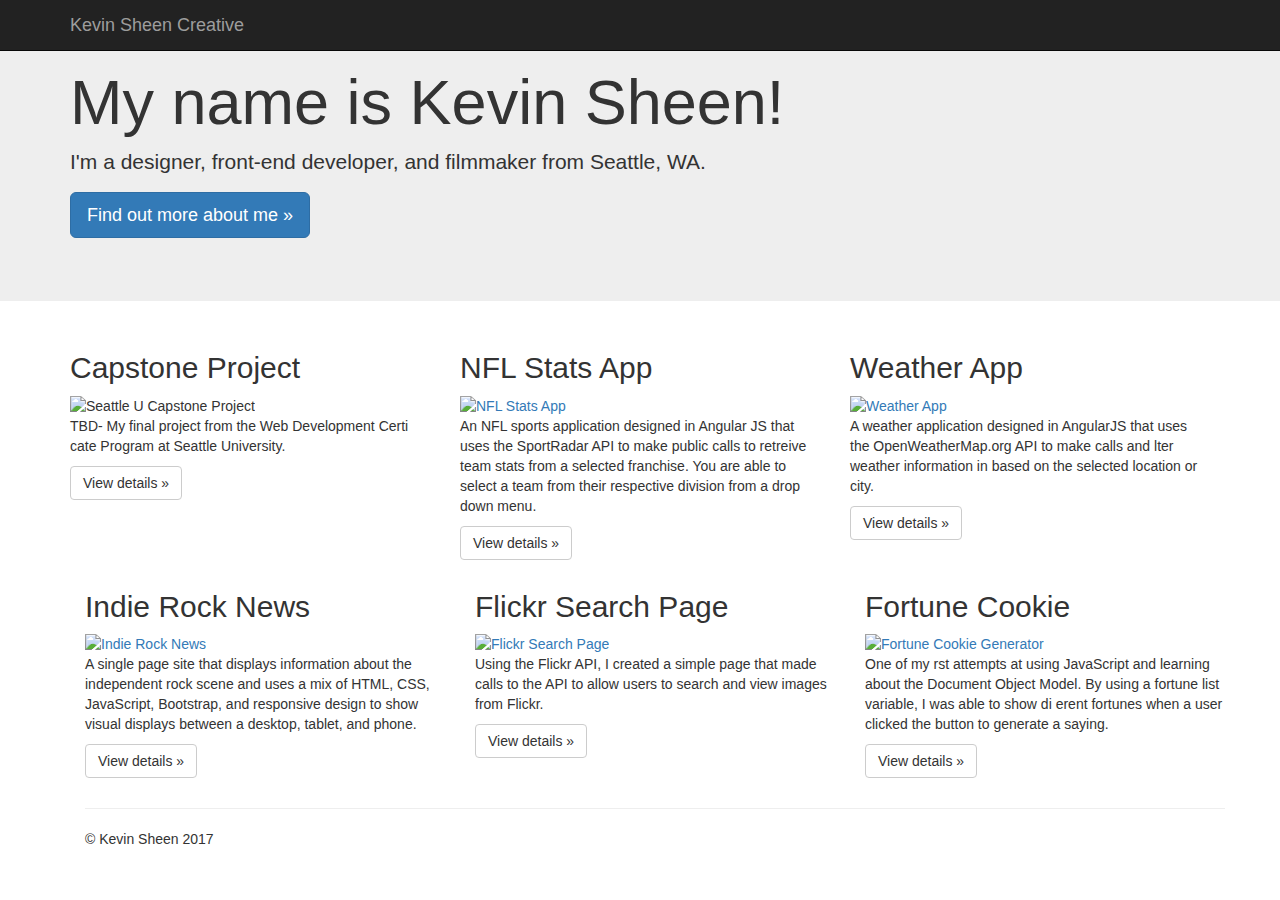
==== index.html @ 3716eb47 "updated index file" ====
<!DOCTYPE html>
<html lang="en">
  <head>
    <meta charset="utf-8">
    <meta http-equiv="X-UA-Compatible" content="IE=edge">
    <meta name="viewport" content="width=device-width, initial-scale=1">
    <!-- The above 3 meta tags *must* come first in the head; any other head content must come *after* these tags -->
    <meta name="description" content="">
    <meta name="Kevin Sheen" content="">
    <link rel="icon" href="favicon.ico">

    <title>Kevin Sheen's Portfolio</title>

    <!-- Bootstrap core CSS -->
		<link href="css/main.css" rel="stylesheet">
    <link href="bower_components/bootstrap/dist/css/bootstrap.min.css" rel="stylesheet">
	  <link href="bower_components/font-awesome/css/font-awesome.css" rel="stylesheet">

    <!-- IE10 viewport hack for Surface/desktop Windows 8 bug -->
    <link href="../../assets/css/ie10-viewport-bug-workaround.css" rel="stylesheet">

    <!-- Custom styles for this template -->
    <link href="jumbotron.css" rel="stylesheet">

    <!-- Just for debugging purposes. Don't actually copy these 2 lines! -->
    <!--[if lt IE 9]><script src="../../assets/js/ie8-responsive-file-warning.js"></script><![endif]-->
    <script src="../../assets/js/ie-emulation-modes-warning.js"></script>

    <!-- HTML5 shim and Respond.js for IE8 support of HTML5 elements and media queries -->
    <!--[if lt IE 9]>
      <script src="https://oss.maxcdn.com/html5shiv/3.7.3/html5shiv.min.js"></script>
      <script src="https://oss.maxcdn.com/respond/1.4.2/respond.min.js"></script>
    <![endif]-->
		
		
  </head>

  <body>

    <nav class="navbar navbar-inverse navbar-fixed-top">
      <div class="container">
        <div class="navbar-header">
          <button type="button" class="navbar-toggle collapsed" data-toggle="collapse" data-target="#navbar" aria-expanded="false" aria-controls="navbar">
            <span class="sr-only">Toggle navigation</span>
            <span class="icon-bar"></span>
            <span class="icon-bar"></span>
            <span class="icon-bar"></span>
          </button>
          <a class="navbar-brand" href="#">Kevin Sheen Creative</a>
        </div>
			
				<ul class="nav navbar-nav social">
                                      
         <li><a href="https://www.twitter.com/kevinsheen"> <i class="fa fa-twitter"></i> </a></li>
         <li><a href="http://www.github.com/kevinsheen"> <i class="fa fa-github"></i> </a> </li>  
         <li><a href="https://www.linkedin.com/in/kevin-sheen-4102b75b"> <i class="fa fa-linkedin"></i> </a></li>
                                      
        </ul>
        
				<div id="navbar" class="navbar-collapse collapse">
          <form class="navbar-form navbar-right">
            <div class="form-group">
            </div><!--/.navbar-collapse -->
      </div>
    </nav>
          
         
          

    <!-- Main jumbotron for a primary marketing message or call to action -->
    <div class="jumbotron">
      <div class="container">
        <h1>My name is Kevin Sheen!</h1>
        <p>I'm a designer, front-end developer, and filmmaker from Seattle, WA.</p>
        <p><a class="btn btn-primary btn-lg" href="#" role="button">Find out more about me &raquo;</a></p>
      </div>
    </div>

    <div class="container">
      <!-- Example row of columns -->
      <div class="row">
        <div class="col-md-4">
          <h2>Capstone Project</h2>
					<img src="images/capstone-project.jpg" alt="Seattle U Capstone Project" style="width:304px;height:228px;">
          <p>TBD- My final project from the Web Development Certi cate Program at Seattle University.</p>
          <p><a class="btn btn-default" href="#" role="button">View details &raquo;</a></p>
        </div>
        <div class="col-md-4">
          <h2>NFL Stats App</h2>
					<a href="http://kevinsheen.ninja/NFL-team-stats-two/"><img src="images/NFLTeamStatsImage.jpg" alt="NFL Stats App" style="width:304px;height:228px;"></a>
          <p>An NFL sports application designed in Angular JS that uses the SportRadar API to make public calls to retreive team stats from a selected franchise. You are able to select a team from their respective division from a drop down menu.</p>
          <p><a class="btn btn-default" href="#" role="button">View details &raquo;</a></p>
       </div>
        <div class="col-md-4">
          <h2>Weather App</h2>
					<a href="http://kevinsheen.ninja/weather-app-two/"><img src="images/weather-app.png" alt="Weather App" style="width:298px;height:228px;"></a>
          <p>A weather application designed in AngularJS that uses the OpenWeatherMap.org API to make calls and  lter weather information in based on the selected location or city.</p>
          <p><a class="btn btn-default" href="#" role="button">View details &raquo;</a></p>
        </div>
      </div>
			
			<div class="container">
      <!-- Example row of columns -->
      <div class="row">
        <div class="col-md-4">
          <h2>Indie Rock News</h2>
					<a href="http://kevinsheen.ninja/wats1020-final-project/"><img src="images/indierocknews.png" alt="Indie Rock News" style="width:304px;height:228px;"></a>
          <p>A single page site that displays information about the independent rock scene and uses a mix of HTML, CSS, JavaScript, Bootstrap, and responsive design to show visual displays between a desktop, tablet, and phone.</p>
          <p><a class="btn btn-default" href="#" role="button">View details &raquo;</a></p>
        </div>
        <div class="col-md-4">
          <h2>Flickr Search Page</h2>
					<a href="http://kevinsheen.ninja/wats1020-flickr-search/"><img src="images/flickr-search-page.png" alt="Flickr Search Page" style="width:302px;height:260px;"></a>
          <p>Using the Flickr API, I created a simple page that made calls to the API to allow users to search and view images from Flickr.</p>
          <p><a class="btn btn-default" href="#" role="button">View details &raquo;</a></p>
       </div>
        <div class="col-md-4">
          <h2>Fortune Cookie</h2>
					<a href="http://kevinsheen.ninja/wats1020-dom-basics/"><img src="images/fortune-cookie-generator.png" alt="Fortune Cookie Generator" style="width:302px;height:228px;"></a>
          <p>One of my  rst attempts at using JavaScript and learning about the Document Object Model. By using a fortune list variable, I was able to show di erent fortunes when a user clicked the button to generate a saying.</p>
          <p><a class="btn btn-default" href="#" role="button">View details &raquo;</a></p>
        </div>
      </div>

      <hr>

      <footer>
        <p>&copy; Kevin Sheen 2017</p>
      </footer>
    </div> <!-- /container -->


    <!-- Bootstrap core JavaScript
    ================================================== -->
    <!-- Placed at the end of the document so the pages load faster -->
    <script src="https://ajax.googleapis.com/ajax/libs/jquery/1.12.4/jquery.min.js"></script>
    <script>window.jQuery || document.write('<script src="../../assets/js/vendor/jquery.min.js"><\/script>')</script>
    <script src="../../dist/js/bootstrap.min.js"></script>
    <!-- IE10 viewport hack for Surface/desktop Windows 8 bug -->
    <script src="../../assets/js/ie10-viewport-bug-workaround.js"></script>
  </body>
</html>
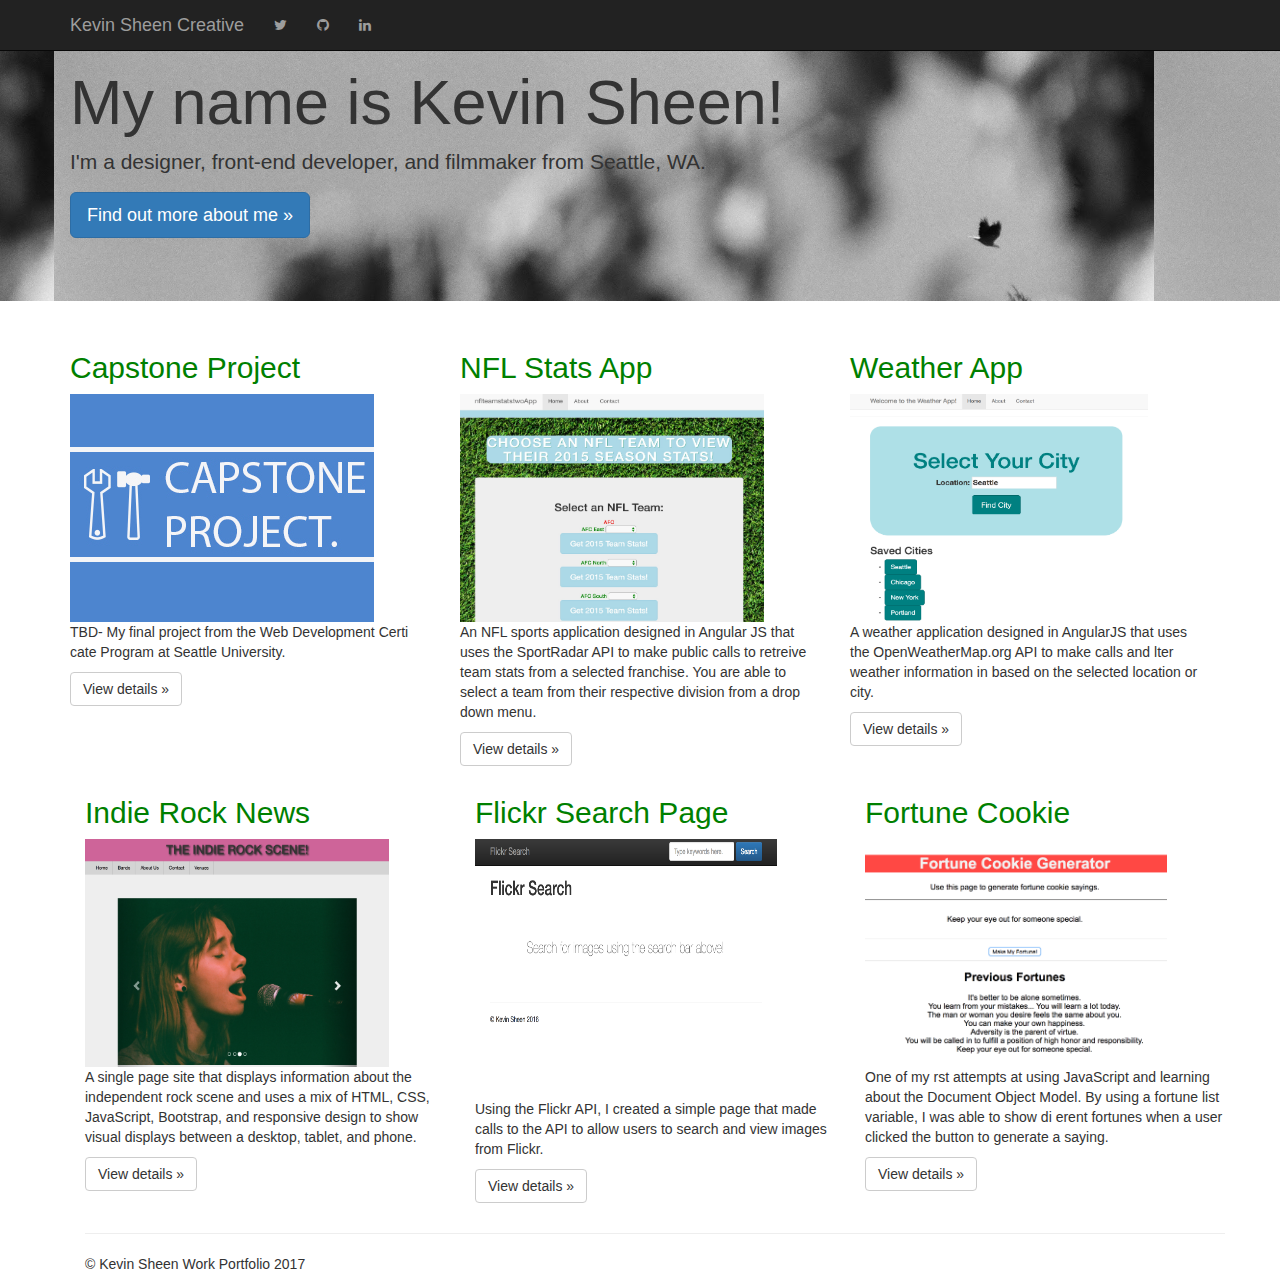
==== commit 3102963e: "worked on index file" ====
--- a/index.html
+++ b/index.html
@@ -47,22 +47,25 @@
             <span class="icon-bar"></span>
           </button>
           <a class="navbar-brand" href="#">Kevin Sheen Creative</a>
-        </div>
-			
-				<ul class="nav navbar-nav social">
+					
+					<ul class="nav navbar-nav social" id="social">
                                       
          <li><a href="https://www.twitter.com/kevinsheen"> <i class="fa fa-twitter"></i> </a></li>
          <li><a href="http://www.github.com/kevinsheen"> <i class="fa fa-github"></i> </a> </li>  
          <li><a href="https://www.linkedin.com/in/kevin-sheen-4102b75b"> <i class="fa fa-linkedin"></i> </a></li>
                                       
-        </ul>
-        
+          </ul>
+					
+        </div>
+			
 				<div id="navbar" class="navbar-collapse collapse">
           <form class="navbar-form navbar-right">
             <div class="form-group">
             </div><!--/.navbar-collapse -->
       </div>
     </nav>
+        
+				
           
          
           
@@ -72,7 +75,7 @@
       <div class="container">
         <h1>My name is Kevin Sheen!</h1>
         <p>I'm a designer, front-end developer, and filmmaker from Seattle, WA.</p>
-        <p><a class="btn btn-primary btn-lg" href="#" role="button">Find out more about me &raquo;</a></p>
+        <p><a class="btn btn-primary btn-lg" href="about.html" role="button">Find out more about me &raquo;</a></p>
       </div>
     </div>
 
@@ -125,7 +128,7 @@
       <hr>
 
       <footer>
-        <p>&copy; Kevin Sheen 2017</p>
+        <p>&copy; Kevin Sheen Work Portfolio 2017</p>
       </footer>
     </div> <!-- /container -->
 
--- a/css/main.css
+++ b/css/main.css
@@ -0,0 +1,3 @@
+h2 {
+  color: green; 
+}--- a/jumbotron.css
+++ b/jumbotron.css
@@ -0,0 +1,9 @@
+.jumbotron {
+  background-image: url("images/eagle-small.jpg");
+  background-size: 1100px;
+  background-position: 30% 20%
+}
+
+h2 {
+  color: green; 
+}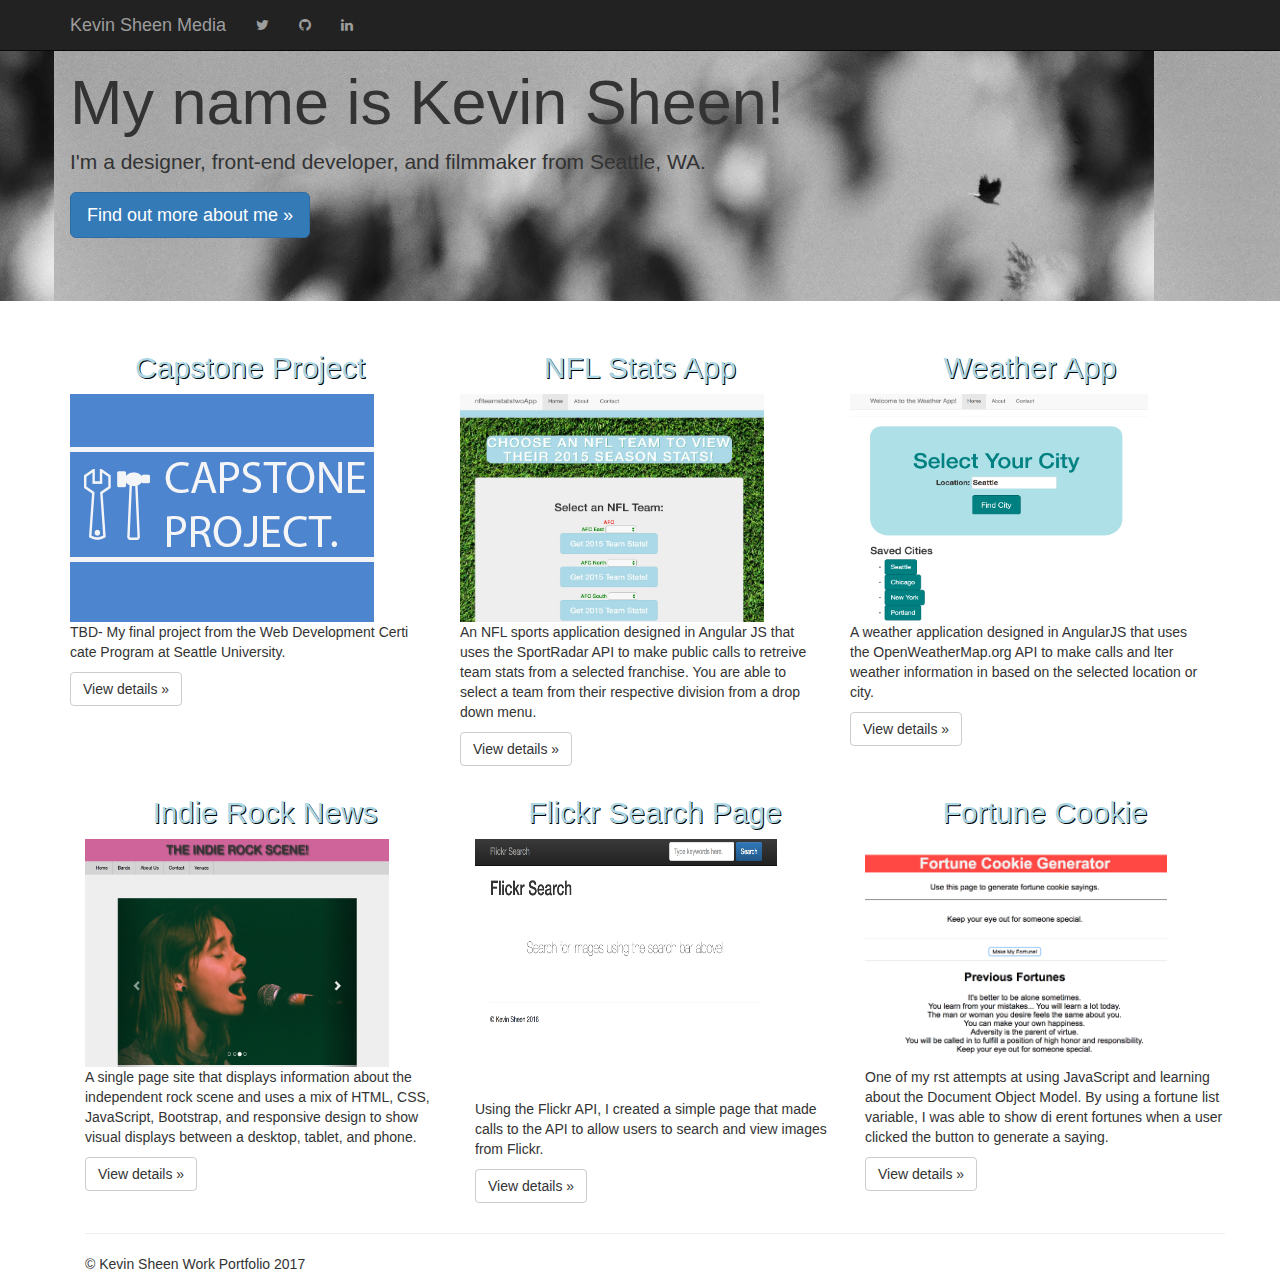
==== commit d4ff317c: "updated index" ====
--- a/index.html
+++ b/index.html
@@ -46,7 +46,7 @@
             <span class="icon-bar"></span>
             <span class="icon-bar"></span>
           </button>
-          <a class="navbar-brand" href="#">Kevin Sheen Creative</a>
+          <a class="navbar-brand" href="#">Kevin Sheen Media</a>
 					
 					<ul class="nav navbar-nav social" id="social">
                                       
--- a/jumbotron.css
+++ b/jumbotron.css
@@ -1,9 +1,18 @@
 .jumbotron {
   background-image: url("images/eagle-small.jpg");
   background-size: 1100px;
-  background-position: 30% 20%
+  background-position: 30% 30%;
 }
 
 h2 {
-  color: green; 
-}+  color: lightblue; 
+  text-align: center; 
+  text-shadow: 1px 1px black;
+  
+}
+
+ul #social {
+  display: inline; 
+}
+
+
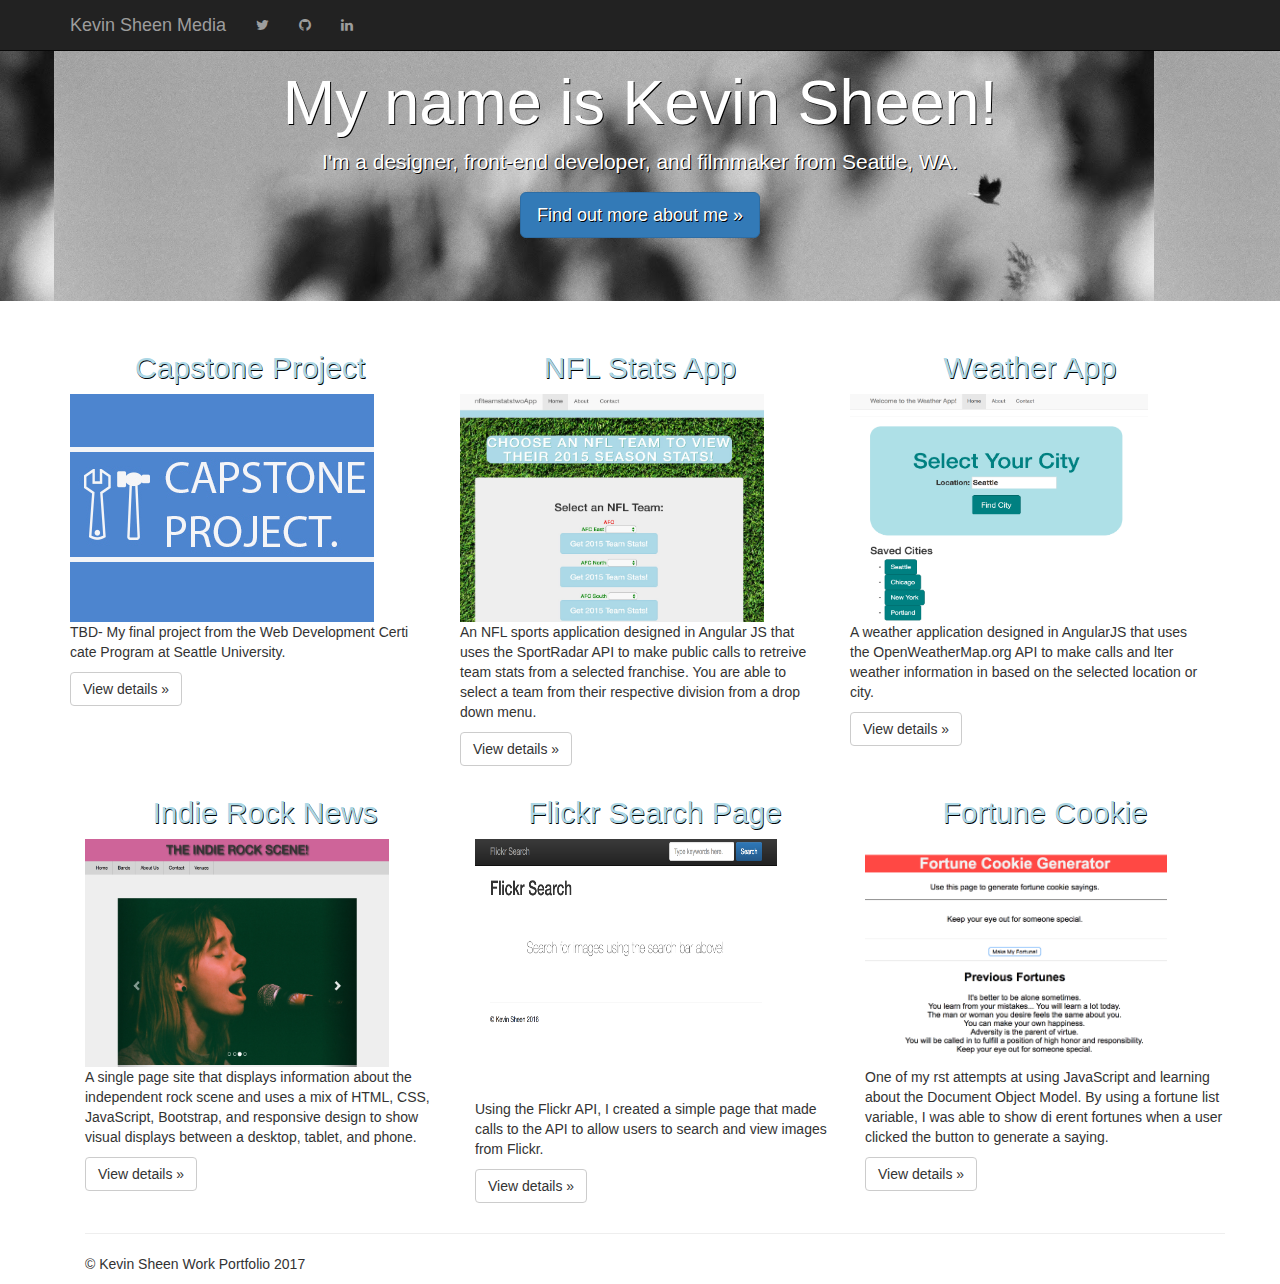
==== commit 3ffc8b5a: "took out nfl link" ====
--- a/index.html
+++ b/index.html
@@ -90,7 +90,7 @@
         </div>
         <div class="col-md-4">
           <h2>NFL Stats App</h2>
-					<a href="http://kevinsheen.ninja/NFL-team-stats-two/"><img src="images/NFLTeamStatsImage.jpg" alt="NFL Stats App" style="width:304px;height:228px;"></a>
+					<img src="images/NFLTeamStatsImage.jpg" alt="NFL Stats App" style="width:304px;height:228px;">
           <p>An NFL sports application designed in Angular JS that uses the SportRadar API to make public calls to retreive team stats from a selected franchise. You are able to select a team from their respective division from a drop down menu.</p>
           <p><a class="btn btn-default" href="#" role="button">View details &raquo;</a></p>
        </div>
--- a/jumbotron.css
+++ b/jumbotron.css
@@ -2,12 +2,27 @@
   background-image: url("images/eagle-small.jpg");
   background-size: 1100px;
   background-position: 30% 30%;
+  text-align: center;
+  color: white;
+  text-shadow: 1px 1px black;
+  
+}
+
+.container-about {
+  text-align: center;
+  color: white;
+  background-color: black;
+  opacity: 0.8;
+  display: inline-block;
+  margin: 3em;
+  padding: 1em;
+  border-radius: 20px;
 }
 
 h2 {
   color: lightblue; 
   text-align: center; 
-  text-shadow: 1px 1px black;
+  text-shadow: 0.7px 0.7px black;
   
 }
 
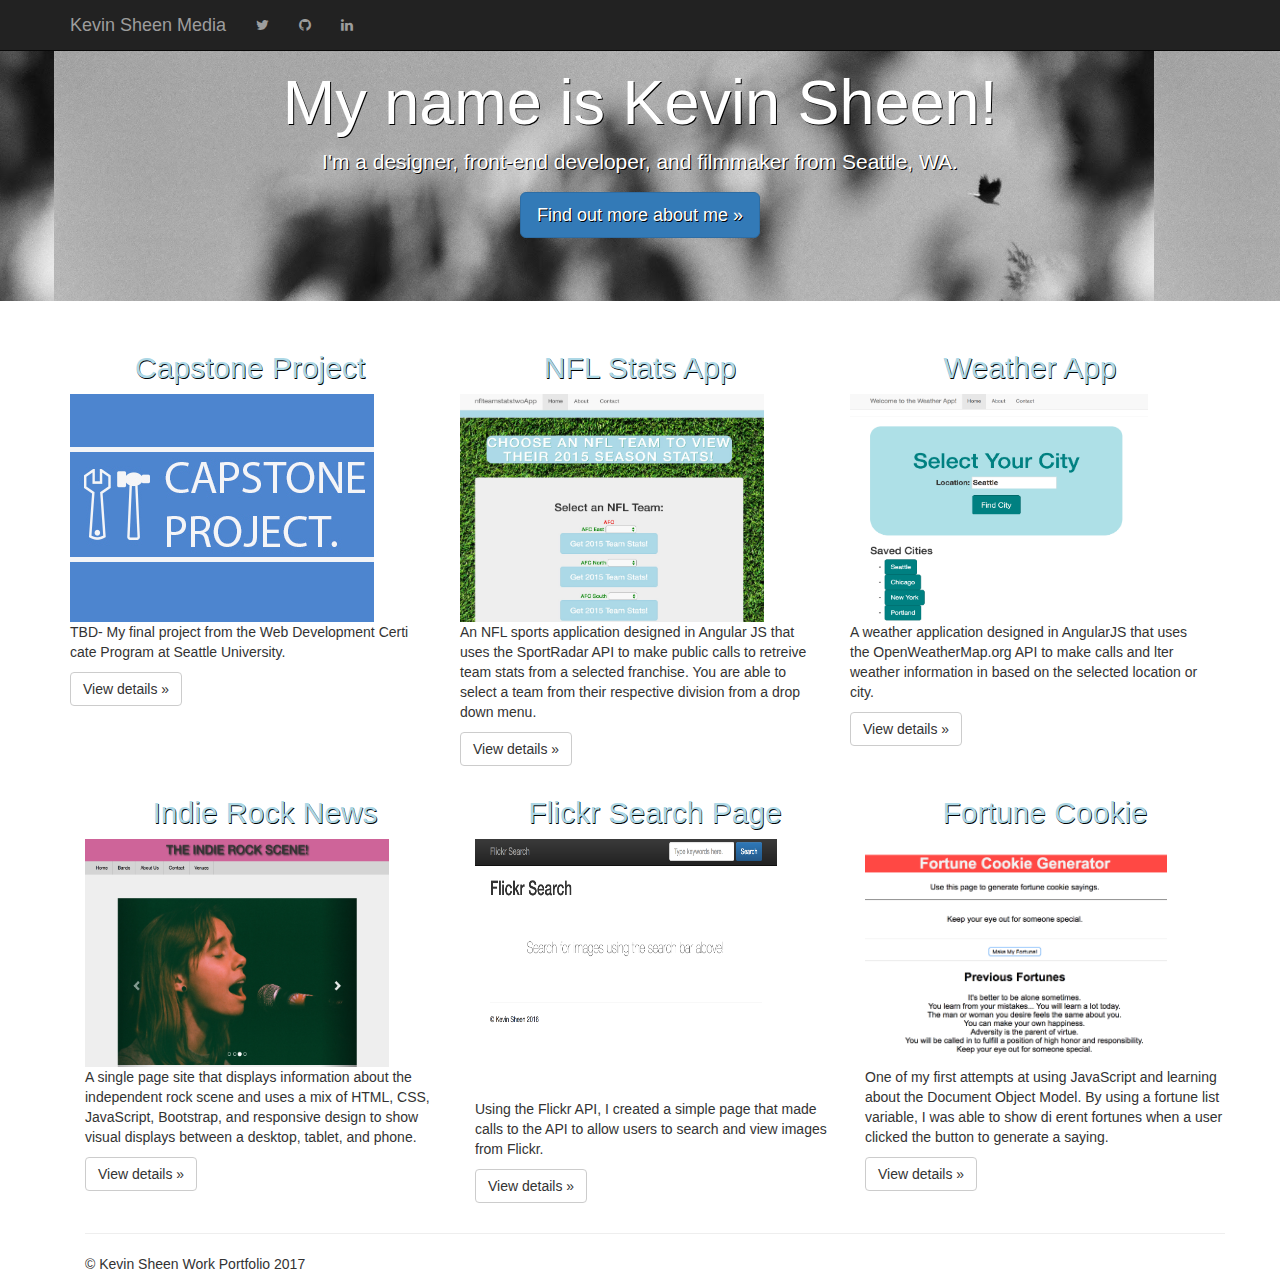
==== commit 31ef8339: "Update index.html" ====
--- a/index.html
+++ b/index.html
@@ -120,7 +120,7 @@
         <div class="col-md-4">
           <h2>Fortune Cookie</h2>
 					<a href="http://kevinsheen.ninja/wats1020-dom-basics/"><img src="images/fortune-cookie-generator.png" alt="Fortune Cookie Generator" style="width:302px;height:228px;"></a>
-          <p>One of my  rst attempts at using JavaScript and learning about the Document Object Model. By using a fortune list variable, I was able to show di erent fortunes when a user clicked the button to generate a saying.</p>
+          <p>One of my  first attempts at using JavaScript and learning about the Document Object Model. By using a fortune list variable, I was able to show di erent fortunes when a user clicked the button to generate a saying.</p>
           <p><a class="btn btn-default" href="#" role="button">View details &raquo;</a></p>
         </div>
       </div>
@@ -142,4 +142,4 @@
     <!-- IE10 viewport hack for Surface/desktop Windows 8 bug -->
     <script src="../../assets/js/ie10-viewport-bug-workaround.js"></script>
   </body>
-</html>+</html>
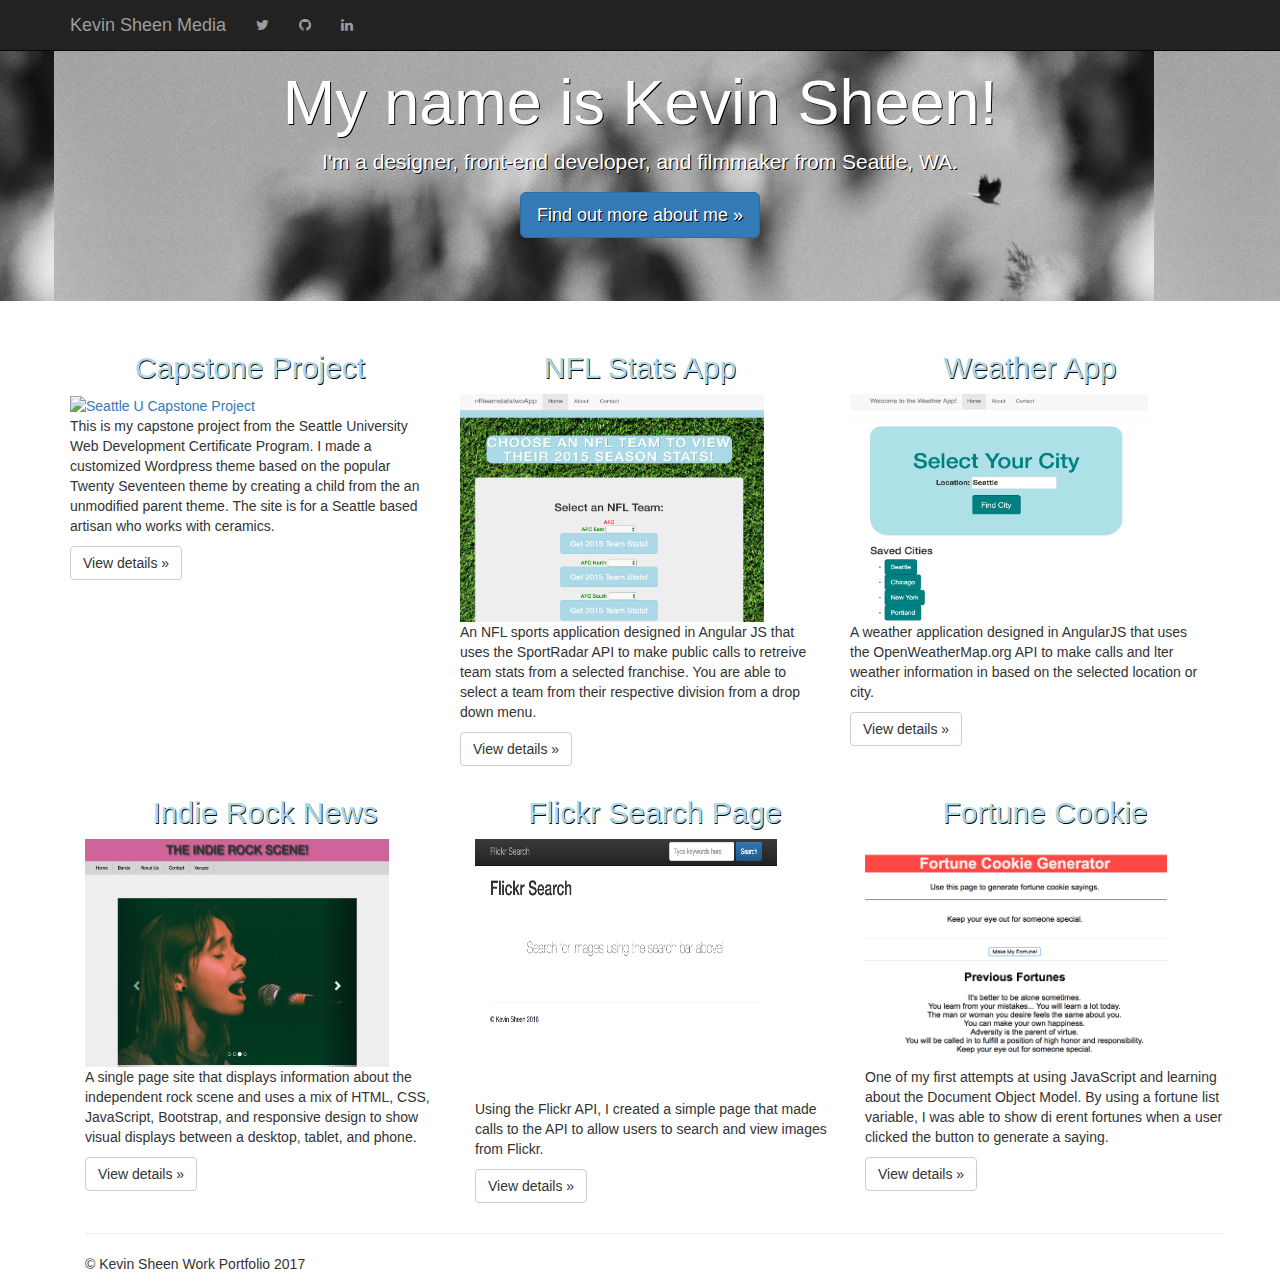
==== commit 10193c30: "added kays dishes" ====
--- a/index.html
+++ b/index.html
@@ -84,8 +84,8 @@
       <div class="row">
         <div class="col-md-4">
           <h2>Capstone Project</h2>
-					<img src="images/capstone-project.jpg" alt="Seattle U Capstone Project" style="width:304px;height:228px;">
-          <p>TBD- My final project from the Web Development Certi cate Program at Seattle University.</p>
+					<a href="http://kaysdishes.com/"><img src="images/portfoliosscreenshot.jpg" alt="Seattle U Capstone Project" style="width:307px;height:228px;"></a>
+          <p>This is my capstone project from the Seattle University Web Development Certificate Program. I made a customized Wordpress theme based on the popular Twenty Seventeen theme by creating a child from the an unmodified parent theme. The site is for a Seattle based artisan who works with ceramics.</p>
           <p><a class="btn btn-default" href="#" role="button">View details &raquo;</a></p>
         </div>
         <div class="col-md-4">
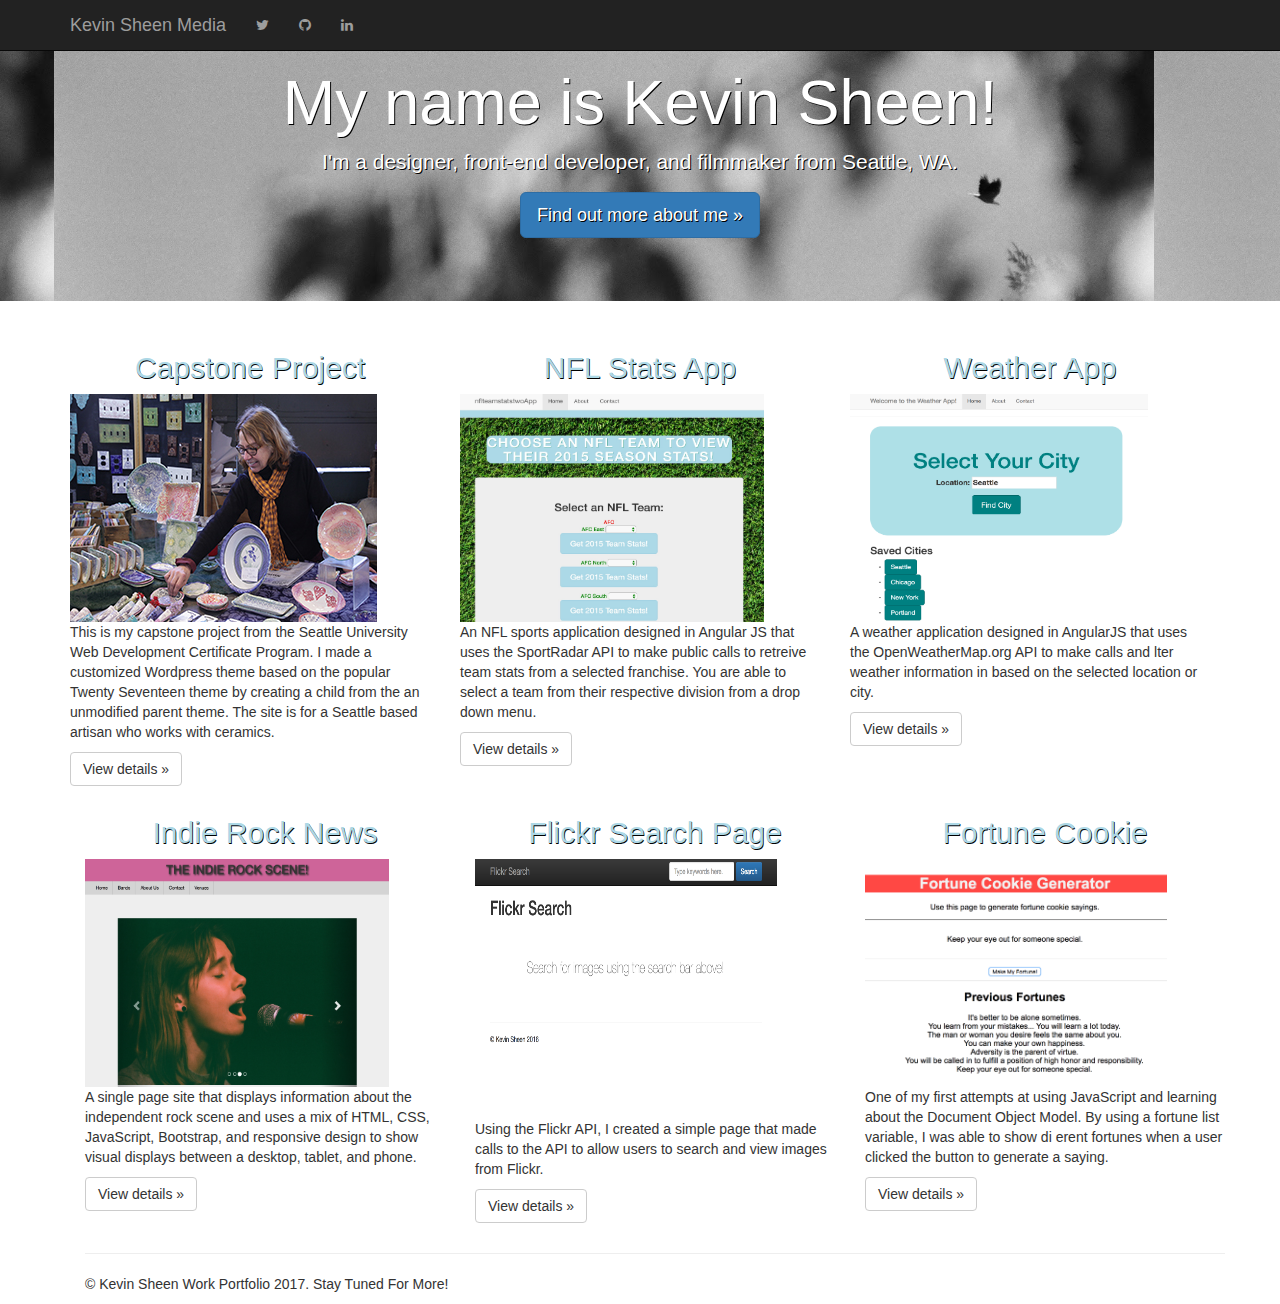
==== commit 27dd4ee8: "index changes" ====
--- a/index.html
+++ b/index.html
@@ -128,7 +128,7 @@
       <hr>
 
       <footer>
-        <p>&copy; Kevin Sheen Work Portfolio 2017</p>
+        <p>&copy; Kevin Sheen Work Portfolio 2017. Stay Tuned For More!</p>
       </footer>
     </div> <!-- /container -->
 
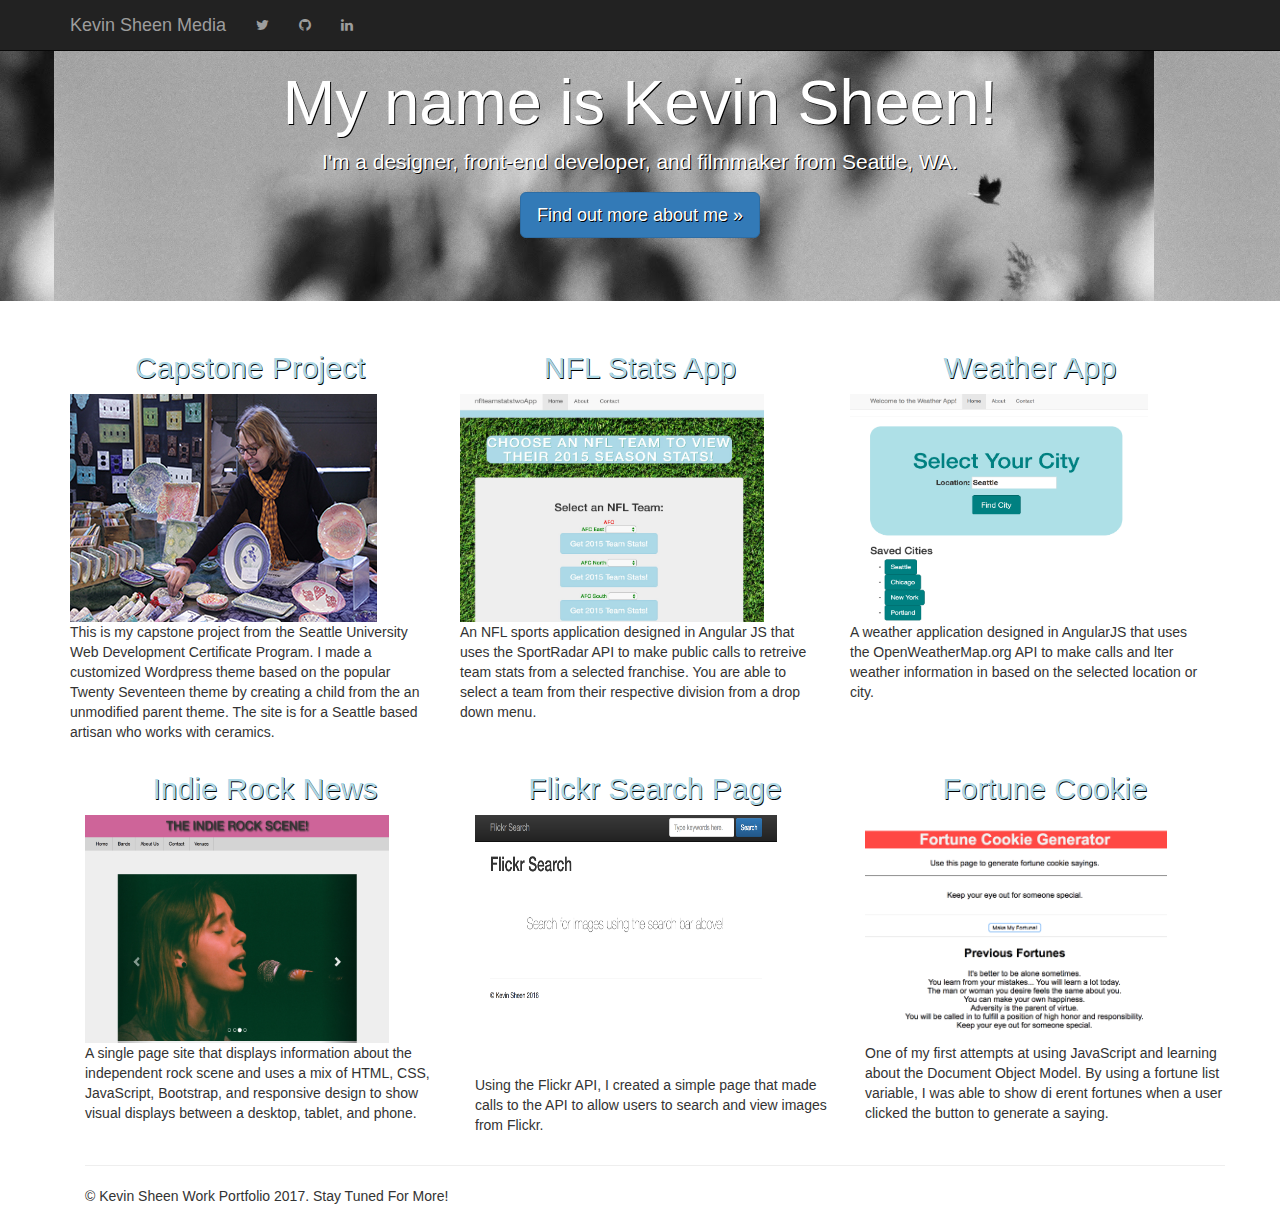
==== commit 8f1e545a: "removed buttons" ====
--- a/index.html
+++ b/index.html
@@ -86,19 +86,19 @@
           <h2>Capstone Project</h2>
 					<a href="http://kaysdishes.com/"><img src="images/portfoliosscreenshot.jpg" alt="Seattle U Capstone Project" style="width:307px;height:228px;"></a>
           <p>This is my capstone project from the Seattle University Web Development Certificate Program. I made a customized Wordpress theme based on the popular Twenty Seventeen theme by creating a child from the an unmodified parent theme. The site is for a Seattle based artisan who works with ceramics.</p>
-          <p><a class="btn btn-default" href="#" role="button">View details &raquo;</a></p>
+          
         </div>
         <div class="col-md-4">
           <h2>NFL Stats App</h2>
 					<img src="images/NFLTeamStatsImage.jpg" alt="NFL Stats App" style="width:304px;height:228px;">
           <p>An NFL sports application designed in Angular JS that uses the SportRadar API to make public calls to retreive team stats from a selected franchise. You are able to select a team from their respective division from a drop down menu.</p>
-          <p><a class="btn btn-default" href="#" role="button">View details &raquo;</a></p>
+          
        </div>
         <div class="col-md-4">
           <h2>Weather App</h2>
 					<a href="http://kevinsheen.ninja/weather-app-two/"><img src="images/weather-app.png" alt="Weather App" style="width:298px;height:228px;"></a>
           <p>A weather application designed in AngularJS that uses the OpenWeatherMap.org API to make calls and  lter weather information in based on the selected location or city.</p>
-          <p><a class="btn btn-default" href="#" role="button">View details &raquo;</a></p>
+          
         </div>
       </div>
 			
@@ -109,19 +109,19 @@
           <h2>Indie Rock News</h2>
 					<a href="http://kevinsheen.ninja/wats1020-final-project/"><img src="images/indierocknews.png" alt="Indie Rock News" style="width:304px;height:228px;"></a>
           <p>A single page site that displays information about the independent rock scene and uses a mix of HTML, CSS, JavaScript, Bootstrap, and responsive design to show visual displays between a desktop, tablet, and phone.</p>
-          <p><a class="btn btn-default" href="#" role="button">View details &raquo;</a></p>
+         
         </div>
         <div class="col-md-4">
           <h2>Flickr Search Page</h2>
 					<a href="http://kevinsheen.ninja/wats1020-flickr-search/"><img src="images/flickr-search-page.png" alt="Flickr Search Page" style="width:302px;height:260px;"></a>
           <p>Using the Flickr API, I created a simple page that made calls to the API to allow users to search and view images from Flickr.</p>
-          <p><a class="btn btn-default" href="#" role="button">View details &raquo;</a></p>
+          
        </div>
         <div class="col-md-4">
           <h2>Fortune Cookie</h2>
 					<a href="http://kevinsheen.ninja/wats1020-dom-basics/"><img src="images/fortune-cookie-generator.png" alt="Fortune Cookie Generator" style="width:302px;height:228px;"></a>
           <p>One of my  first attempts at using JavaScript and learning about the Document Object Model. By using a fortune list variable, I was able to show di erent fortunes when a user clicked the button to generate a saying.</p>
-          <p><a class="btn btn-default" href="#" role="button">View details &raquo;</a></p>
+          
         </div>
       </div>
 
